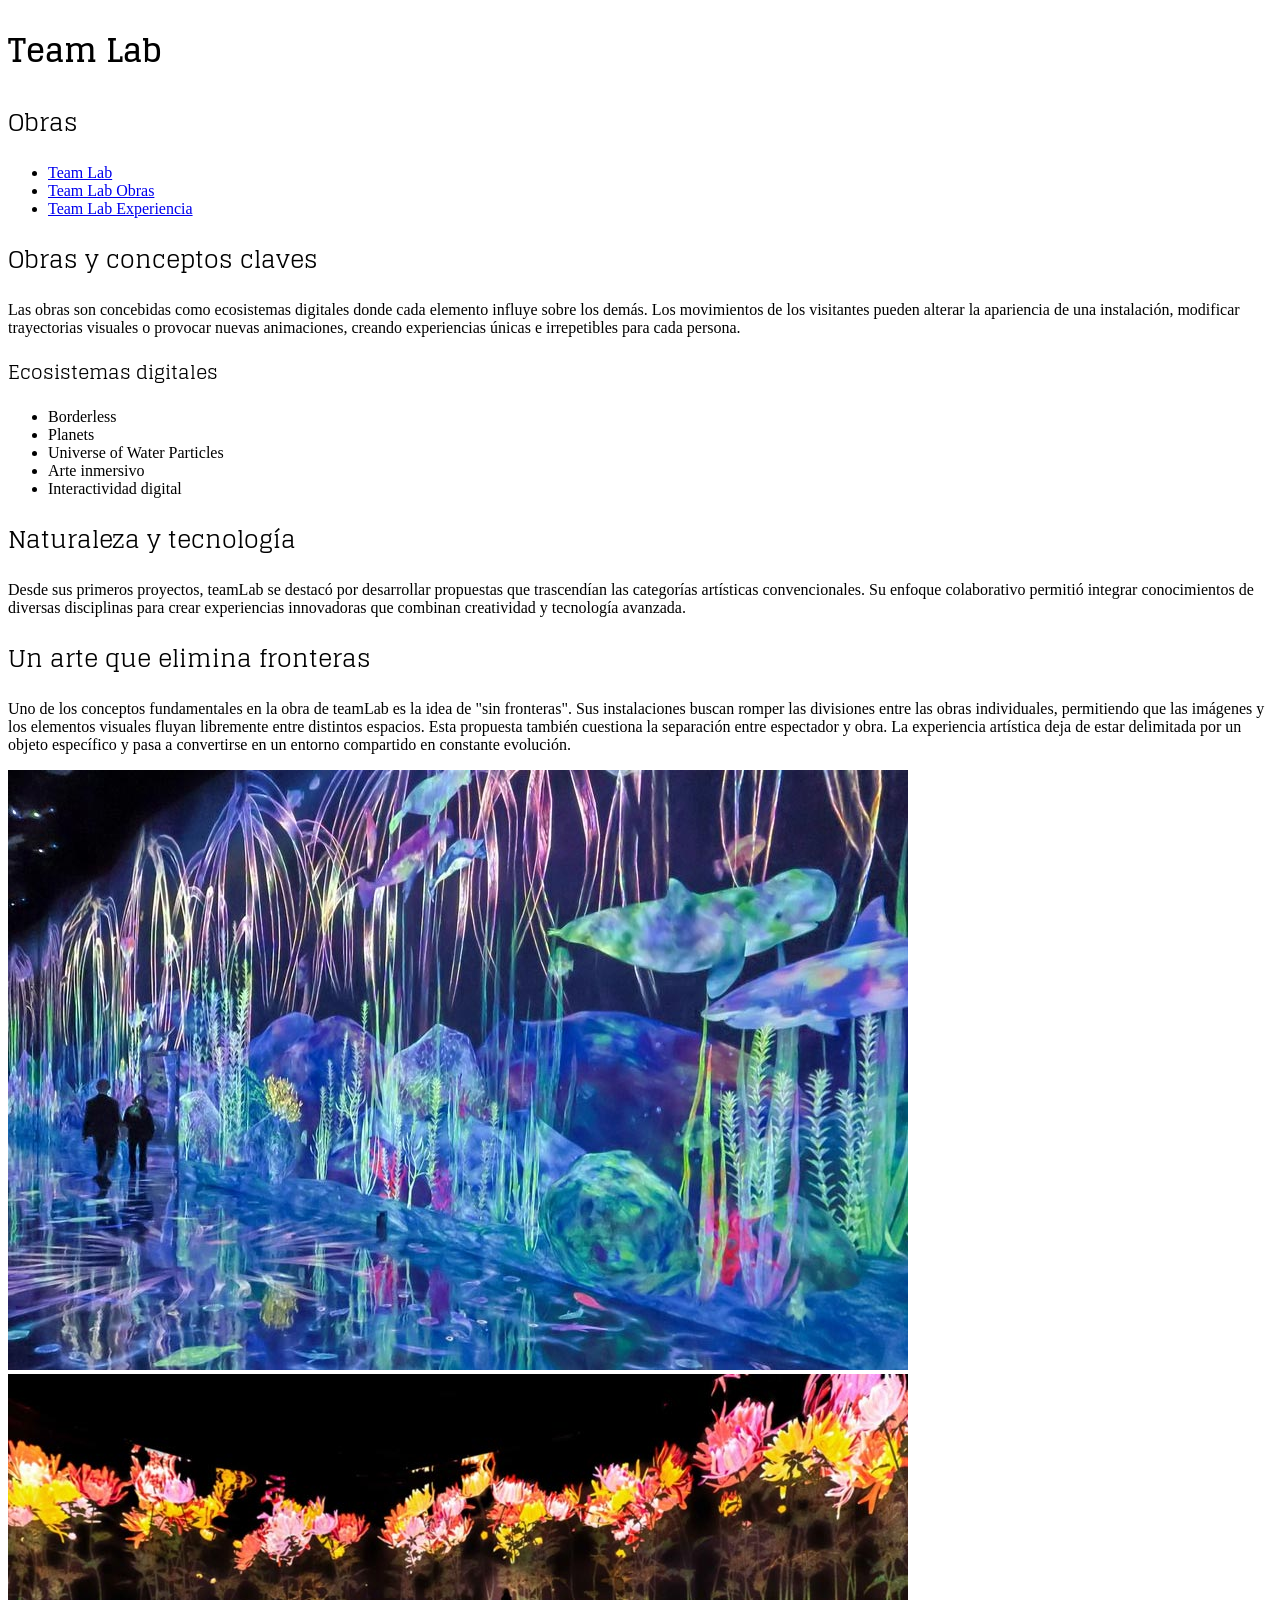
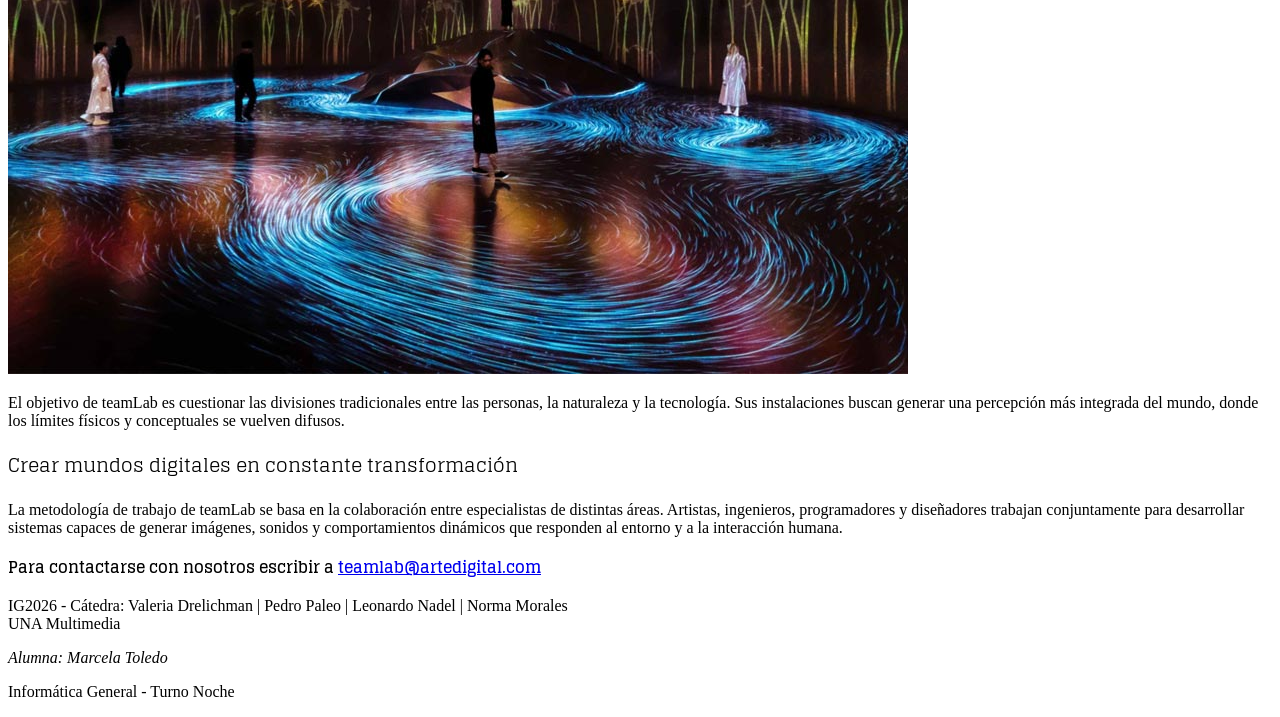
==== page2.html @ 3b14080d "proceso estructura" ====
<!DOCTYPE html>
<html lang="es">

                <head>
                    <meta charset="utf-8">
                    <meta name="viewport" content="width=device-width, initial-scale=1">
    
                    <title>Team Lab obras</title>


                    <!-- Fuentes -->
                    <link rel="preconnect" href="https://fonts.googleapis.com">
                    <link rel="preconnect" href="https://fonts.gstatic.com" crossorigin>
                    <link href="https://fonts.googleapis.com/css2?family=Glegoo:wght@400;700&display=swap" rel="stylesheet">

                     <!-- Estilos -->
                    <link rel="stylesheet" href="css/estilo.css">
                </head>

                <body>
        
                     <header>
                            <h1 class="titulo1"> Team Lab </h1>
                            <h2 class="titulo2">  Obras  </h2>
                            <!-- Titulos, subtitulos, logos, slogans, etc -->
                        </header>

                            <!-- Barra de navegación -->
                            <nav> 
                                <ul>
                                     <li><a href="index.html"> Team Lab </a></li>
                                     <li><a href="page2.html"> Team Lab Obras </a></li>
                                     <li><a href="page3.html"> Team Lab Experiencia </a></li>
                                </ul>
                             </nav>

                                <main>
                                    <section>
                                        <div class="contenedor">
                                                                                     
                                            <h2 class="titulo2"> Obras y conceptos claves
                                            </h2>                                   
                                                    <p> Las obras son concebidas como ecosistemas digitales donde cada elemento influye sobre 
                                                        los demás. Los movimientos de los visitantes pueden alterar la apariencia de una instalación,
                                                         modificar trayectorias visuales o provocar nuevas animaciones, creando experiencias únicas e 
                                                         irrepetibles para cada persona.
                                                      </p>
                                                            <h3 class="titulo3"> Ecosistemas digitales
                                                                </h3>
                                                                    <ul>
                                                                        <li>Borderless </li>
                                                                        <li>Planets </li>
                                                                        <li>Universe of Water Particles </li>
                                                                        <li>Arte inmersivo </li>
                                                                        <li>Interactividad digital </li>
                                                                        </ul> 
                                        </div> 
                                                                            <article> 
                                                                                <div class="contenedor">
                                                                                        <h2 class="titulo2"> Naturaleza y tecnología
                                                                                         </h2>
                                                                                            <p>Desde sus primeros proyectos, teamLab se destacó por desarrollar propuestas que trascendían las
                                                                                               categorías artísticas convencionales. Su enfoque colaborativo permitió integrar conocimientos 
                                                                                                de diversas disciplinas para crear experiencias innovadoras que combinan creatividad y tecnología avanzada.
                                                                                                </p>











                                                                             <h2 class="titulo2"> Un arte que elimina fronteras
                                                                                </h2>
                                                                                     <p> Uno de los conceptos fundamentales en la obra de teamLab es la idea
                                                                                        de "sin fronteras". Sus instalaciones buscan romper las divisiones
                                                                                        entre las obras individuales, permitiendo que las imágenes y los elementos
                                                                                        visuales fluyan libremente entre distintos espacios.
                                                                                        Esta propuesta también cuestiona la separación entre espectador y obra. 
                                                                                        La experiencia artística deja de estar delimitada por un objeto específico y
                                                                                        pasa a convertirse en un entorno compartido en constante evolución.

                                                                                     </p>
                                            
                                                                                    

                                                                <!--codigo imagenes-->
                                                                <img src="img/teamlab-1.jpg" alt=" Experiencoia inmersiva dentro del mar">
                                                                <img src="img/teamlab-2.jpg" alt=" Experiencia inmersiva sobre el agua">
                                        
                                                                    <P> El objetivo de teamLab es cuestionar las divisiones tradicionales entre las personas, la naturaleza
                                                                        y la tecnología. Sus instalaciones buscan generar una percepción más integrada del mundo, donde los
                                                                        límites físicos y conceptuales se vuelven difusos.
                                                                     </P>
                                                                    
                                                            </div>
                                                                   
                                                        </article>

                                                              <div class="contenedor">
                                                                    
                                                                    <section class="bloque-lectura"> 

                                                                        <h3 class="titulo3">Crear mundos digitales en constante transformación</h3>
                                                                            <p> La metodología de trabajo de teamLab se basa en la colaboración entre especialistas de distintas áreas. 
                                                                                Artistas, ingenieros, programadores y diseñadores trabajan conjuntamente para desarrollar sistemas 
                                                                                capaces de generar imágenes, sonidos y comportamientos dinámicos que responden al entorno y
                                                                                a la interacción humana.
                                                                            </p>

                                                                    </section>        
                                                                </div>                                                                                                                    
                                    </section>

                                 </main>
                                 
                                                        

        <footer>

            <address class="titulo1">
										<p class="contenedor">

										 <strong>Para contactarse con nosotros escribir a </strong> <a href="teamlab@artedigital.com"> teamlab@artedigital.com</a>
										 </p>
									</address>
            <p>
                IG2026 - Cátedra: Valeria Drelichman | Pedro Paleo | Leonardo Nadel | Norma Morales
                <br>
                UNA Multimedia
            </p>

            <address>Alumna: Marcela Toledo</address>

            <p>Informática General - Turno Noche</p>
        </footer>

    
               </body>
    </html>
---- css/estilo.css ----
/*tipo googlr fonts*/


.titulo1 {
  font-family: "Glegoo", serif;
  font-weight: 700;
  font-style: normal;
  
 
}

.titulo2 {
  font-family: "Glegoo", serif;
  font-weight: 400;
  font-style: normal;
}

.titulo3 {
  font-family: "Glegoo", serif;
  font-weight: 400;
  font-style: normal;
}
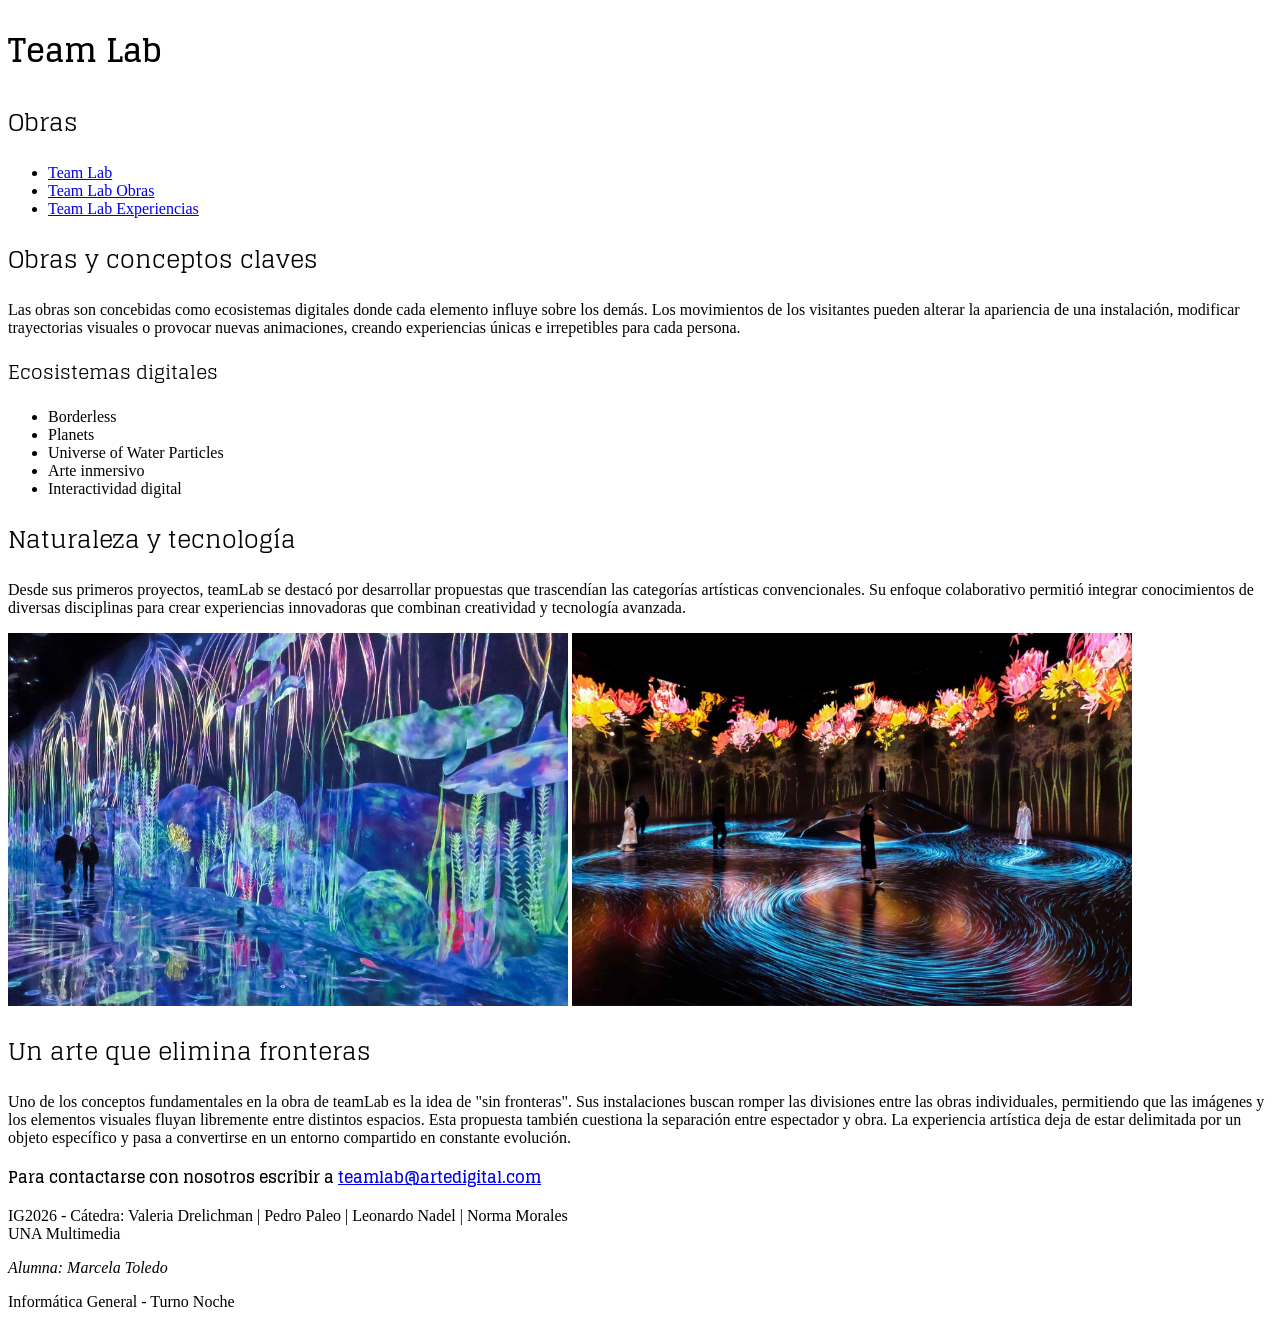
==== commit e055a04f: "final estructura  html, page 2 y page 3" ====
--- a/page2.html
+++ b/page2.html
@@ -30,7 +30,7 @@
                                 <ul>
                                      <li><a href="index.html"> Team Lab </a></li>
                                      <li><a href="page2.html"> Team Lab Obras </a></li>
-                                     <li><a href="page3.html"> Team Lab Experiencia </a></li>
+                                     <li><a href="page3.html"> Team Lab Experiencias </a></li>
                                 </ul>
                              </nav>
 
@@ -62,58 +62,28 @@
                                                                                             <p>Desde sus primeros proyectos, teamLab se destacó por desarrollar propuestas que trascendían las
                                                                                                categorías artísticas convencionales. Su enfoque colaborativo permitió integrar conocimientos 
                                                                                                 de diversas disciplinas para crear experiencias innovadoras que combinan creatividad y tecnología avanzada.
-                                                                                                </p>
+                                                                                            </p>
+                                                                                                                                                                               <!--codigo imagenes-->
+                                                                                                <img src="img/teamlab-1.jpg" width="560" alt=" Experiencoia inmersiva dentro del mar">
+                                                                                                <img src="img/teamlab-2.jpg" width="560" Experiencia inmersiva sobre el agua">
+                                                                                </div>                                                                
+                                                                            </article>
 
+                                                                                     <div class="contenedor">
+                                                                                        <section class="bloque-lectura">
 
-
-
-
-
-
-
-
-
-
-                                                                             <h2 class="titulo2"> Un arte que elimina fronteras
-                                                                                </h2>
-                                                                                     <p> Uno de los conceptos fundamentales en la obra de teamLab es la idea
-                                                                                        de "sin fronteras". Sus instalaciones buscan romper las divisiones
-                                                                                        entre las obras individuales, permitiendo que las imágenes y los elementos
-                                                                                        visuales fluyan libremente entre distintos espacios.
-                                                                                        Esta propuesta también cuestiona la separación entre espectador y obra. 
-                                                                                        La experiencia artística deja de estar delimitada por un objeto específico y
-                                                                                        pasa a convertirse en un entorno compartido en constante evolución.
-
-                                                                                     </p>
-                                            
-                                                                                    
-
-                                                                <!--codigo imagenes-->
-                                                                <img src="img/teamlab-1.jpg" alt=" Experiencoia inmersiva dentro del mar">
-                                                                <img src="img/teamlab-2.jpg" alt=" Experiencia inmersiva sobre el agua">
-                                        
-                                                                    <P> El objetivo de teamLab es cuestionar las divisiones tradicionales entre las personas, la naturaleza
-                                                                        y la tecnología. Sus instalaciones buscan generar una percepción más integrada del mundo, donde los
-                                                                        límites físicos y conceptuales se vuelven difusos.
-                                                                     </P>
-                                                                    
-                                                            </div>
-                                                                   
-                                                        </article>
-
-                                                              <div class="contenedor">
-                                                                    
-                                                                    <section class="bloque-lectura"> 
-
-                                                                        <h3 class="titulo3">Crear mundos digitales en constante transformación</h3>
-                                                                            <p> La metodología de trabajo de teamLab se basa en la colaboración entre especialistas de distintas áreas. 
-                                                                                Artistas, ingenieros, programadores y diseñadores trabajan conjuntamente para desarrollar sistemas 
-                                                                                capaces de generar imágenes, sonidos y comportamientos dinámicos que responden al entorno y
-                                                                                a la interacción humana.
-                                                                            </p>
-
-                                                                    </section>        
-                                                                </div>                                                                                                                    
+                                                                                        <h2 class="titulo2"> Un arte que elimina fronteras
+                                                                                           </h2>
+                                                                                               <p> Uno de los conceptos fundamentales en la obra de teamLab es la idea 
+                                                                                                    de "sin fronteras". Sus instalaciones buscan romper las divisiones
+                                                                                                    entre las obras individuales, permitiendo que las imágenes y los elementos
+                                                                                                    visuales fluyan libremente entre distintos espacios.
+                                                                                                    Esta propuesta también cuestiona la separación entre espectador y obra. 
+                                                                                                    La experiencia artística deja de estar delimitada por un objeto específico y
+                                                                                                    pasa a convertirse en un entorno compartido en constante evolución.
+                                                                                               </p>
+                                                                                        </section>
+                                                                                    </div>                                                                                                                                        
                                     </section>
 
                                  </main>
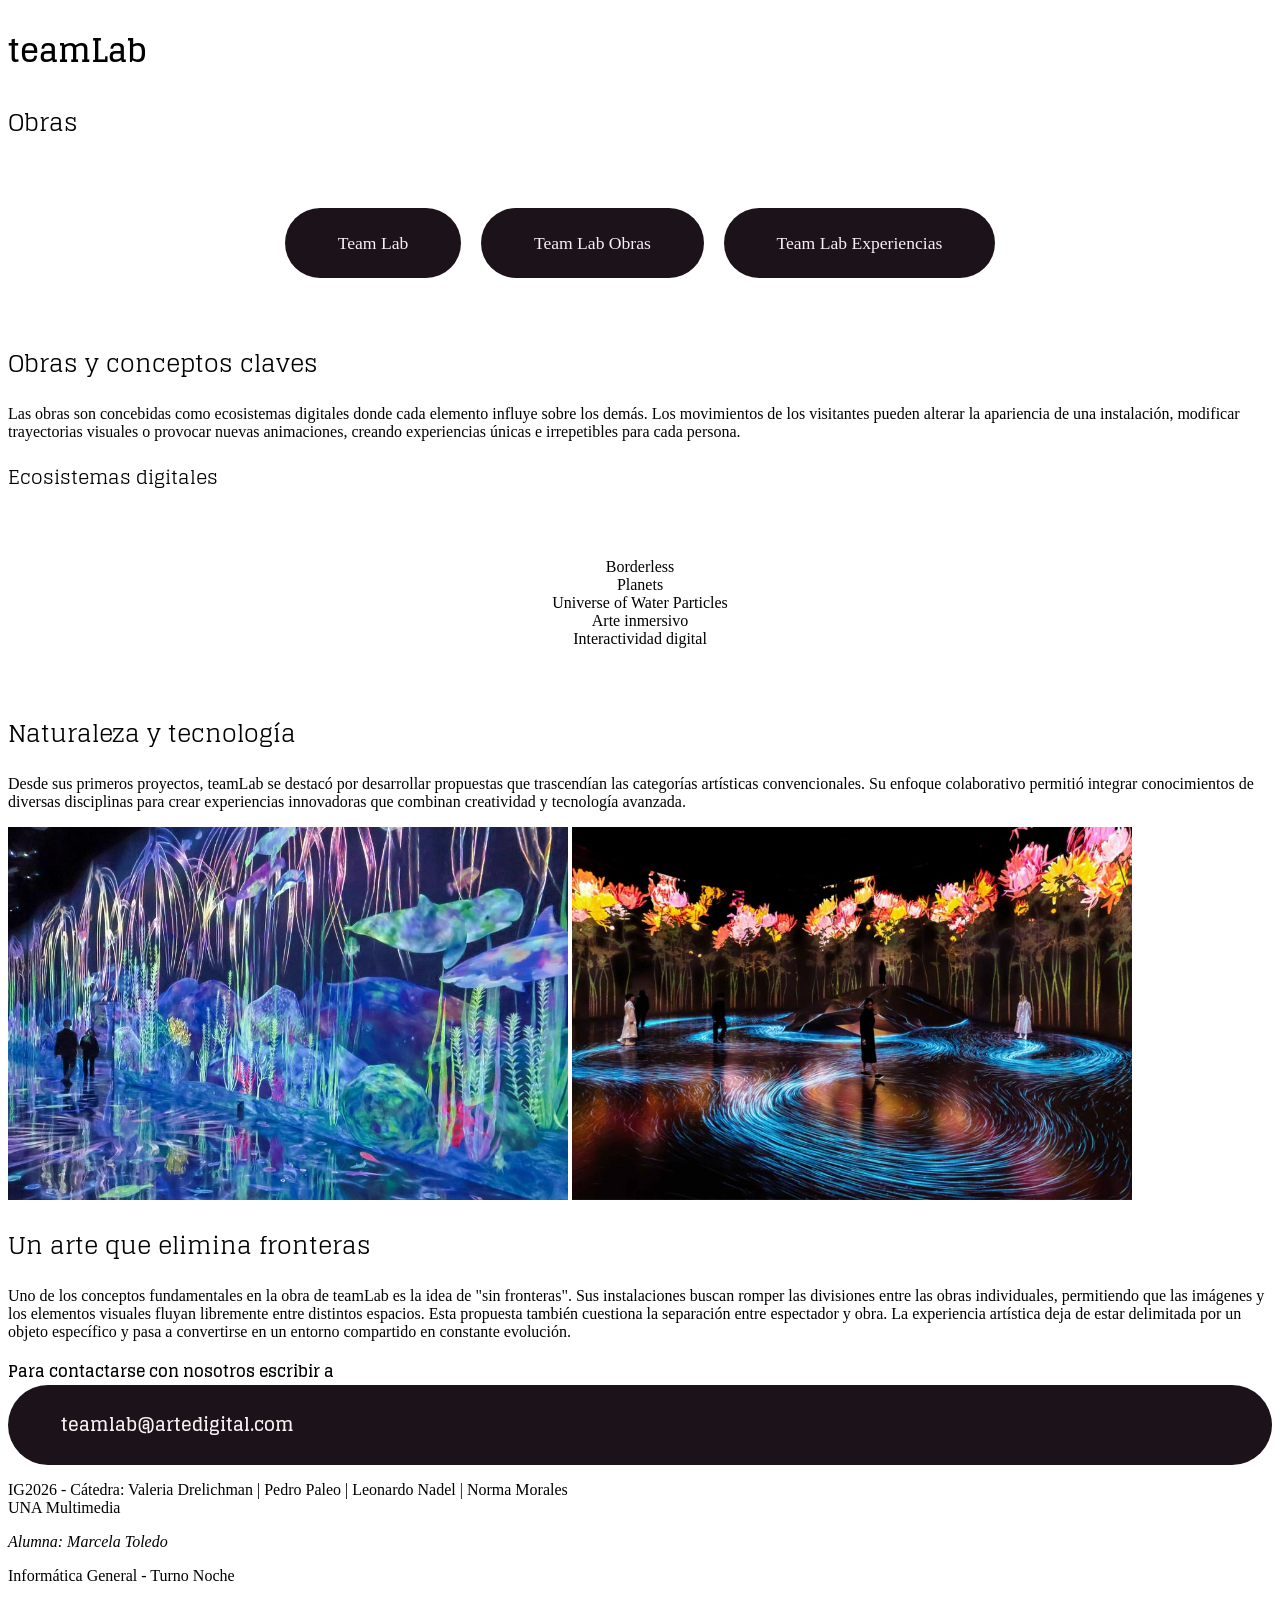
==== commit aa82e5e2: "proceso" ====
--- a/page2.html
+++ b/page2.html
@@ -5,7 +5,7 @@
                     <meta charset="utf-8">
                     <meta name="viewport" content="width=device-width, initial-scale=1">
     
-                    <title>Team Lab obras</title>
+                    <title>teamLab obras</title>
 
 
                     <!-- Fuentes -->
@@ -20,7 +20,7 @@
                 <body>
         
                      <header>
-                            <h1 class="titulo1"> Team Lab </h1>
+                            <h1 class="titulo1"> teamLab </h1>
                             <h2 class="titulo2">  Obras  </h2>
                             <!-- Titulos, subtitulos, logos, slogans, etc -->
                         </header>
@@ -63,13 +63,13 @@
                                                                                                categorías artísticas convencionales. Su enfoque colaborativo permitió integrar conocimientos 
                                                                                                 de diversas disciplinas para crear experiencias innovadoras que combinan creatividad y tecnología avanzada.
                                                                                             </p>
-                                                                                                                                                                               <!--codigo imagenes-->
-                                                                                                <img src="img/teamlab-1.jpg" width="560" alt=" Experiencoia inmersiva dentro del mar">
-                                                                                                <img src="img/teamlab-2.jpg" width="560" Experiencia inmersiva sobre el agua">
+                                                                                                                 <!--codigo imagenes-->
+                                                                                                <img src="img/teamlab-1.jpg" width="560" alt="Experiencoia inmersiva dentro del mar">
+                                                                                                <img src="img/teamlab-2.jpg" width="560" alt="Experiencia inmersiva sobre el agua">
                                                                                 </div>                                                                
                                                                             </article>
 
-                                                                                     <div class="contenedor">
+                                                                                    
                                                                                         <section class="bloque-lectura">
 
                                                                                         <h2 class="titulo2"> Un arte que elimina fronteras
@@ -83,7 +83,7 @@
                                                                                                     pasa a convertirse en un entorno compartido en constante evolución.
                                                                                                </p>
                                                                                         </section>
-                                                                                    </div>                                                                                                                                        
+                                                                                                                                                                                                                            
                                     </section>
 
                                  </main>
@@ -95,7 +95,7 @@
             <address class="titulo1">
 										<p class="contenedor">
 
-										 <strong>Para contactarse con nosotros escribir a </strong> <a href="teamlab@artedigital.com"> teamlab@artedigital.com</a>
+										 <strong>Para contactarse con nosotros escribir a </strong> <a href="mailto:teamlab@artedigital.com"> teamlab@artedigital.com</a>
 										 </p>
 									</address>
             <p>
--- a/css/estilo.css
+++ b/css/estilo.css
@@ -1,6 +1,74 @@
+/* MENU */
+
+ul {
+
+    list-style-type: none;
+
+    padding: 0;
+
+    margin: 2.5rem 0;
+
+    text-align: center;
+
+    padding: 1.5rem 0;
+
+    background-color: rgba(255,255,255,0.25);
+}
+
+nav li {
+
+    display: inline-block;
+
+    margin: 0 0.5rem;
+}
 
 
+ a {
 
+    display: block;
+
+    background-color: #053a37ed;
+
+    color: rgb(247, 242, 242);
+
+    text-decoration: none;
+
+    padding: 1.4em 3em;
+
+    border-radius: 4em;
+
+    font-size: 1.1rem;
+}
+
+
+/*aplica a los enlaces en su estado normal, sin haber sido visitados ni interactuados*/
+
+a:link { 
+     background-color: #0b0108ed;
+
+}
+
+/*visitado*/
+
+ a:visited { 
+     background-color: #e31161ed;
+
+}
+
+/*mouse sobre*/
+
+ a:hover {
+
+    background-color: #12eed1;
+
+    color: rgb(12, 12, 12);
+}
+
+/*linkeando*/
+ a:active {
+
+    color: white;
+}
 
 
 
